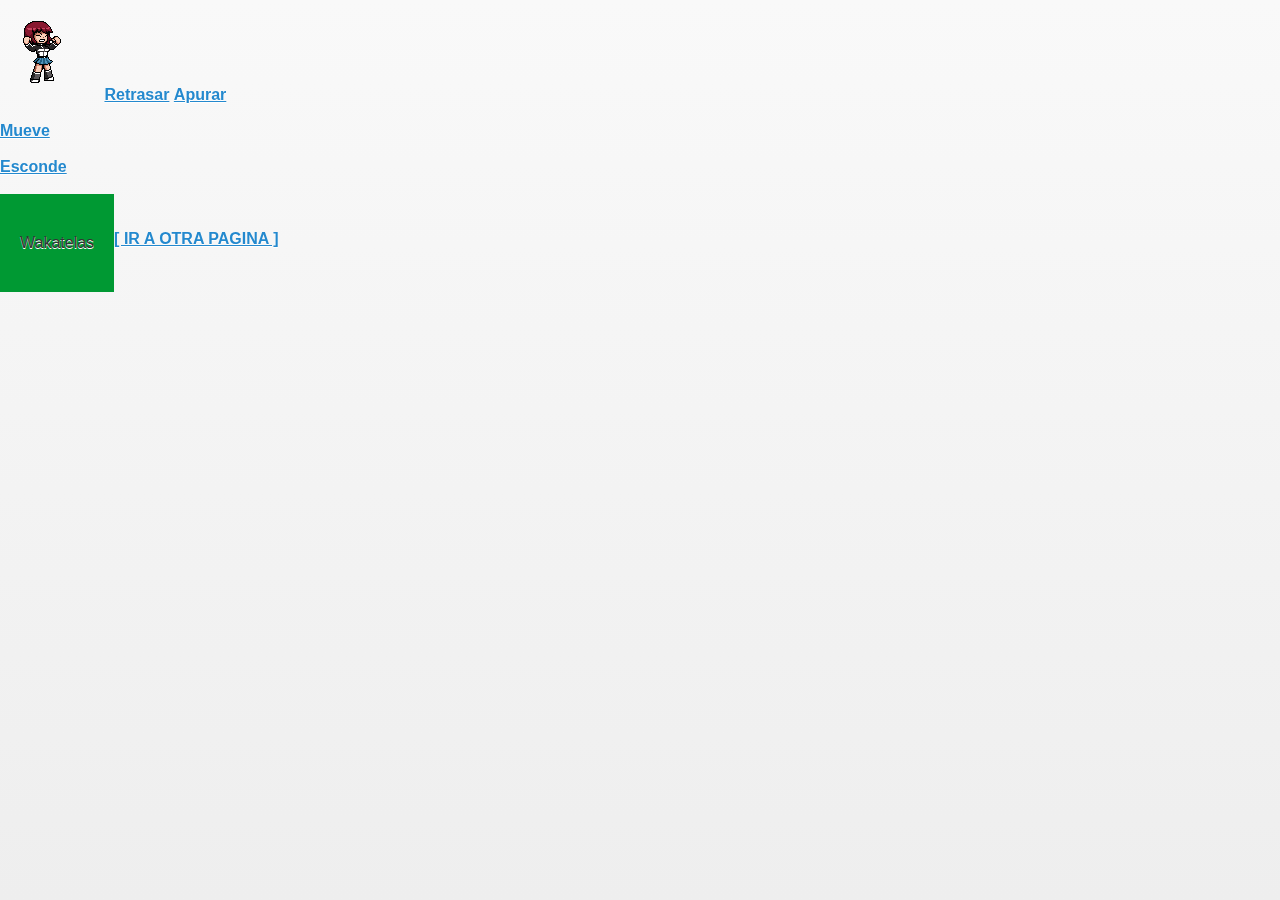
==== index.html @ 4d752eff "Pokamon" ====
<!doctype html>
<html>
<head>
	<meta charset="utf-8">
	<title>Prueba de Julio</title>
    <link href="jquery.mobile-1.2.0.min.css" rel="stylesheet" />

	<script type="text/javascript" src="js/animacion.js"></script>
	<script type="text/javascript" src="jquery-1.8.2.min.js"></script>
	<script type="text/javascript" src="jquery.mobile-1.2.0.min.js"></script>
	<script charset="utf-8" type="text/javascript" src="cordova-2.1.0.js"></script>

	<script type="text/javascript">
		$(document).ready(function($) {
			$('body').append('sdfsdfsd');
		});
		function mueve(objeto){
			$(objeto).css({'margin-left':'100px'});
		}
		function esconde(objeto){
			$(objeto).hide();
		}
	</script>
</head>

<body bgcolor="#FFCC33">
    <canvas id="escena" width="100" height="100">
		Su navegador no soporta HTML 5
	</canvas>
	<a href="#" onclick="retrasar();">Retrasar</a>
	<a href="#" onclick="apurar();">Apurar</a>
	<br><br>
    <!--<a onclick="Agregar(1)">Agregar</a>-->
	<a href="#" onclick="mueve('#waka');">Mueve</a>
	<br><br>
	<!--<a class="ui-link-inherit" onclick="Mostrar(1)" href="#Eliminar">Borrar Elemento</a>-->
	<a href="#" onclick="esconde('#waka');">Esconde</a>
	<br><br>
	<!--<ul id="ListaEliminar" class="ui-listview ui-listview-inset ui-corner-all ui-shadow"></ul>-->
	<div id="waka" style="float:left; background-color:#093; padding:40px 20px;">Wakatelas</div>
	<br><br>
	<a href="pokemon.html">[ IR A OTRA PAGINA ]</a>
</head>
</html>
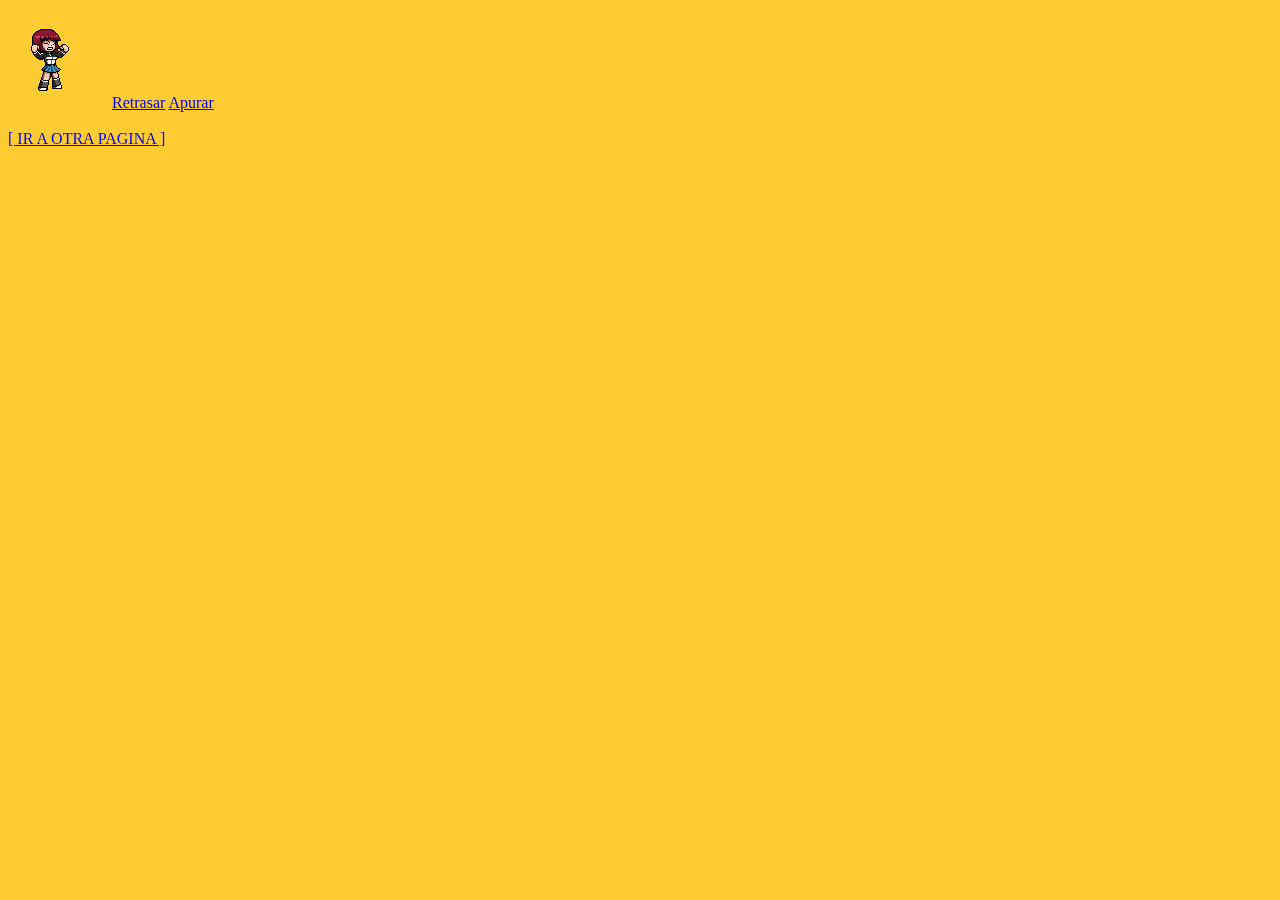
==== commit 65b8ecb2: "Puta la wea" ====
--- a/index.html
+++ b/index.html
@@ -3,41 +3,13 @@
 <head>
 	<meta charset="utf-8">
 	<title>Prueba de Julio</title>
-    <link href="jquery.mobile-1.2.0.min.css" rel="stylesheet" />
-
 	<script type="text/javascript" src="js/animacion.js"></script>
-	<script type="text/javascript" src="jquery-1.8.2.min.js"></script>
-	<script type="text/javascript" src="jquery.mobile-1.2.0.min.js"></script>
-	<script charset="utf-8" type="text/javascript" src="cordova-2.1.0.js"></script>
-
-	<script type="text/javascript">
-		$(document).ready(function($) {
-			$('body').append('sdfsdfsd');
-		});
-		function mueve(objeto){
-			$(objeto).css({'margin-left':'100px'});
-		}
-		function esconde(objeto){
-			$(objeto).hide();
-		}
-	</script>
 </head>
 
 <body bgcolor="#FFCC33">
-    <canvas id="escena" width="100" height="100">
-		Su navegador no soporta HTML 5
-	</canvas>
+	<canvas id="escena" width="100" height="100"></canvas>
 	<a href="#" onclick="retrasar();">Retrasar</a>
 	<a href="#" onclick="apurar();">Apurar</a>
-	<br><br>
-    <!--<a onclick="Agregar(1)">Agregar</a>-->
-	<a href="#" onclick="mueve('#waka');">Mueve</a>
-	<br><br>
-	<!--<a class="ui-link-inherit" onclick="Mostrar(1)" href="#Eliminar">Borrar Elemento</a>-->
-	<a href="#" onclick="esconde('#waka');">Esconde</a>
-	<br><br>
-	<!--<ul id="ListaEliminar" class="ui-listview ui-listview-inset ui-corner-all ui-shadow"></ul>-->
-	<div id="waka" style="float:left; background-color:#093; padding:40px 20px;">Wakatelas</div>
 	<br><br>
 	<a href="pokemon.html">[ IR A OTRA PAGINA ]</a>
 </head>
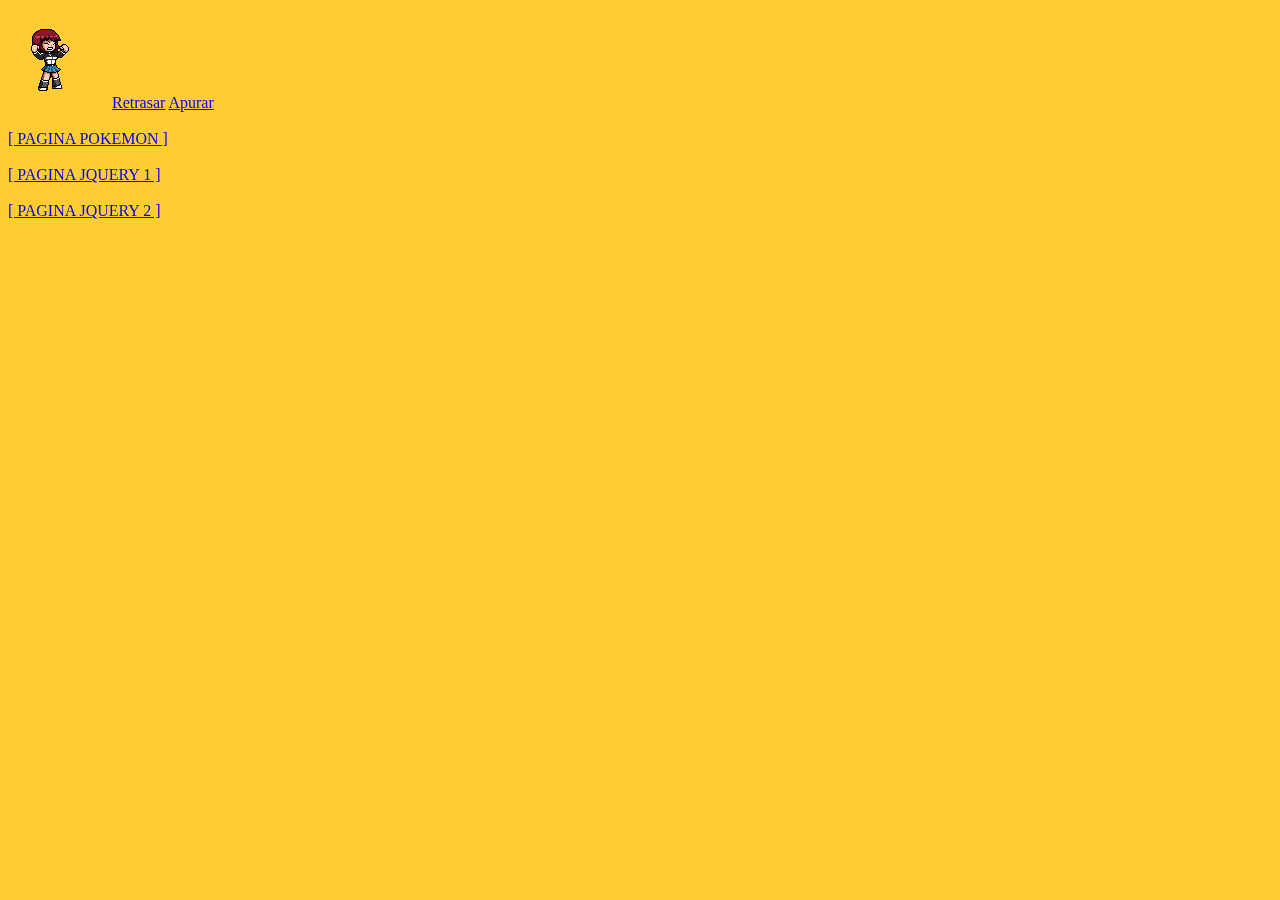
==== commit 8a9b61ce: "Ke funke!!!" ====
--- a/index.html
+++ b/index.html
@@ -11,6 +11,10 @@
 	<a href="#" onclick="retrasar();">Retrasar</a>
 	<a href="#" onclick="apurar();">Apurar</a>
 	<br><br>
-	<a href="pokemon.html">[ IR A OTRA PAGINA ]</a>
-</head>
+	<a href="pokemon.html">[ PAGINA POKEMON ]</a>
+	<br><br>
+	<a href="jquery.html">[ PAGINA JQUERY 1 ]</a>
+	<br><br>
+	<a href="jquery2.html">[ PAGINA JQUERY 2 ]</a>
+</body>
 </html>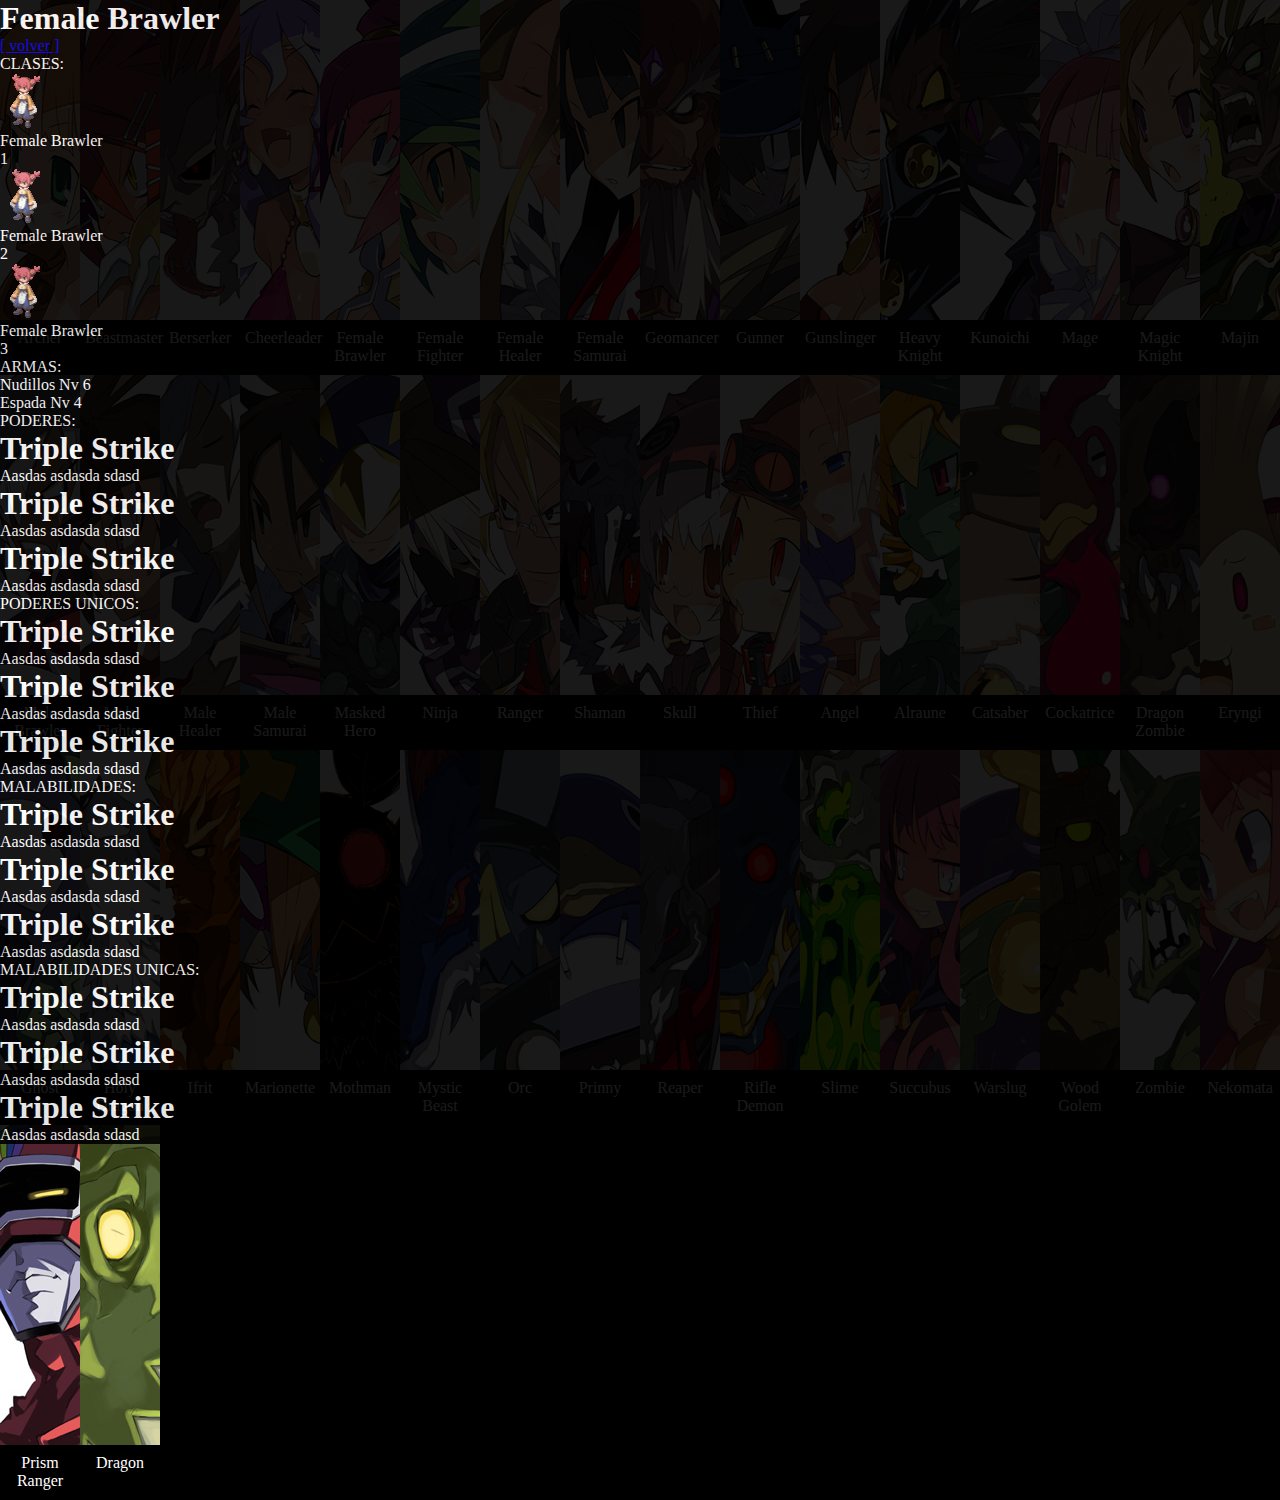
==== commit 562bba81: "Disgaea 0.5" ====
--- a/index.html
+++ b/index.html
@@ -3,18 +3,103 @@
 <head>
 	<meta charset="utf-8">
 	<title>Prueba de Julio</title>
-	<script type="text/javascript" src="js/animacion.js"></script>
+	<script type="text/javascript" src="js/jquery-1.8.3.min.js"></script>
+	<script type="text/javascript" src="js/disgaeaBD.js"></script>
+	<script type="text/javascript" src="js/disgaea.js"></script>
+	<link rel="stylesheet" type="text/css" href="css/disgaea.css" />
 </head>
 
-<body bgcolor="#FFCC33">
-	<canvas id="escena" width="100" height="100"></canvas>
-	<a href="#" onclick="retrasar();">Retrasar</a>
-	<a href="#" onclick="apurar();">Apurar</a>
-	<br><br>
-	<a href="pokemon.html">[ PAGINA POKEMON ]</a>
-	<br><br>
-	<a href="jquery.html">[ PAGINA JQUERY 1 ]</a>
-	<br><br>
-	<a href="jquery2.html">[ PAGINA JQUERY 2 ]</a>
+<body>
+	<div id="select-char"></div>
+	<div id="ficha-char">
+		<div id="ficha-titulo">
+			<h1>Female Brawler</h1>
+			<a id="ficha-volver" href="#">[ volver ]</a>
+		</div>
+		<div class="ficha-clases">
+			<div class="ficha-clases-titulo">CLASES: </div>
+			<div class="ficha-clases-clase">
+				<img src="disgaea/D_Female_Brawler_01.gif" />
+				<p>Female Brawler<br>1</p>
+			</div>
+			<div class="ficha-clases-clase">
+				<img src="disgaea/D_Female_Brawler_01.gif" />
+				<p>Female Brawler<br>2</p>
+			</div>
+			<div class="ficha-clases-clase">
+				<img src="disgaea/D_Female_Brawler_01.gif" />
+				<p>Female Brawler<br>3</p>
+			</div>
+		</div>
+		<div class="ficha-armas">
+			<div class="ficha-armas-titulo">ARMAS: </div>
+			<div class="ficha-armas-arma">
+				Nudillos Nv 6
+			</div>
+			<div class="ficha-armas-arma">
+				Espada Nv 4
+			</div>
+		</div>
+		<div class="ficha-skills">
+			<div class="ficha-skills-titulo">PODERES: </div>
+			<div class="ficha-skills-skill">
+				<h1>Triple Strike</h1>
+				<p>Aasdas asdasda sdasd</p>
+			</div>
+			<div class="ficha-skills-skill">
+				<h1>Triple Strike</h1>
+				<p>Aasdas asdasda sdasd</p>
+			</div>
+			<div class="ficha-skills-skill">
+				<h1>Triple Strike</h1>
+				<p>Aasdas asdasda sdasd</p>
+			</div>
+		</div>
+		<div class="ficha-unskills">
+			<div class="ficha-skills-titulo">PODERES UNICOS: </div>
+			<div class="ficha-skills-skill">
+				<h1>Triple Strike</h1>
+				<p>Aasdas asdasda sdasd</p>
+			</div>
+			<div class="ficha-skills-skill">
+				<h1>Triple Strike</h1>
+				<p>Aasdas asdasda sdasd</p>
+			</div>
+			<div class="ficha-skills-skill">
+				<h1>Triple Strike</h1>
+				<p>Aasdas asdasda sdasd</p>
+			</div>
+		</div>
+		<div class="ficha-evilities">
+			<div class="ficha-evilities-titulo">MALABILIDADES: </div>
+			<div class="ficha-evilities-evility">
+				<h1>Triple Strike</h1>
+				<p>Aasdas asdasda sdasd</p>
+			</div>
+			<div class="ficha-evilities-evility">
+				<h1>Triple Strike</h1>
+				<p>Aasdas asdasda sdasd</p>
+			</div>
+			<div class="ficha-evilities-evility">
+				<h1>Triple Strike</h1>
+				<p>Aasdas asdasda sdasd</p>
+			</div>
+		</div>
+		<div class="ficha-unevilities">
+			<div class="ficha-evilities-titulo">MALABILIDADES UNICAS: </div>
+			<div class="ficha-evilities-evility">
+				<h1>Triple Strike</h1>
+				<p>Aasdas asdasda sdasd</p>
+			</div>
+			<div class="ficha-evilities-evility">
+				<h1>Triple Strike</h1>
+				<p>Aasdas asdasda sdasd</p>
+			</div>
+			<div class="ficha-evilities-evility">
+				<h1>Triple Strike</h1>
+				<p>Aasdas asdasda sdasd</p>
+			</div>
+		</div>
+	</div>
 </body>
 </html>--- a/css/disgaea.css
+++ b/css/disgaea.css
@@ -0,0 +1,22 @@
+@charset "utf-8";
+
+body { margin:0; padding:0; background-color:#000; }
+* { margin:0; padding:0; border:0; }
+
+
+/******  SELECCION DE PERSONAJES  *****/
+
+
+#select-char { width:100%; }
+.char-face { float:left; }
+.char-boton { display:block; width:80px; height:375px; }
+.char-boton { color:#FFF; text-align:center; text-decoration:none; }
+.char-boton p { padding:5px 5px; }
+.char-boton:hover { text-decoration:underline; }
+
+
+/******  FICHA PERSONAJES  *****/
+
+#ficha-char { width:100%; display:block; background-color:#000; position:absolute; color:#FFF; opacity:0.9; }
+#ficha-titulo { margin:0; }
+#ficha-clases-clase { margin:0; }
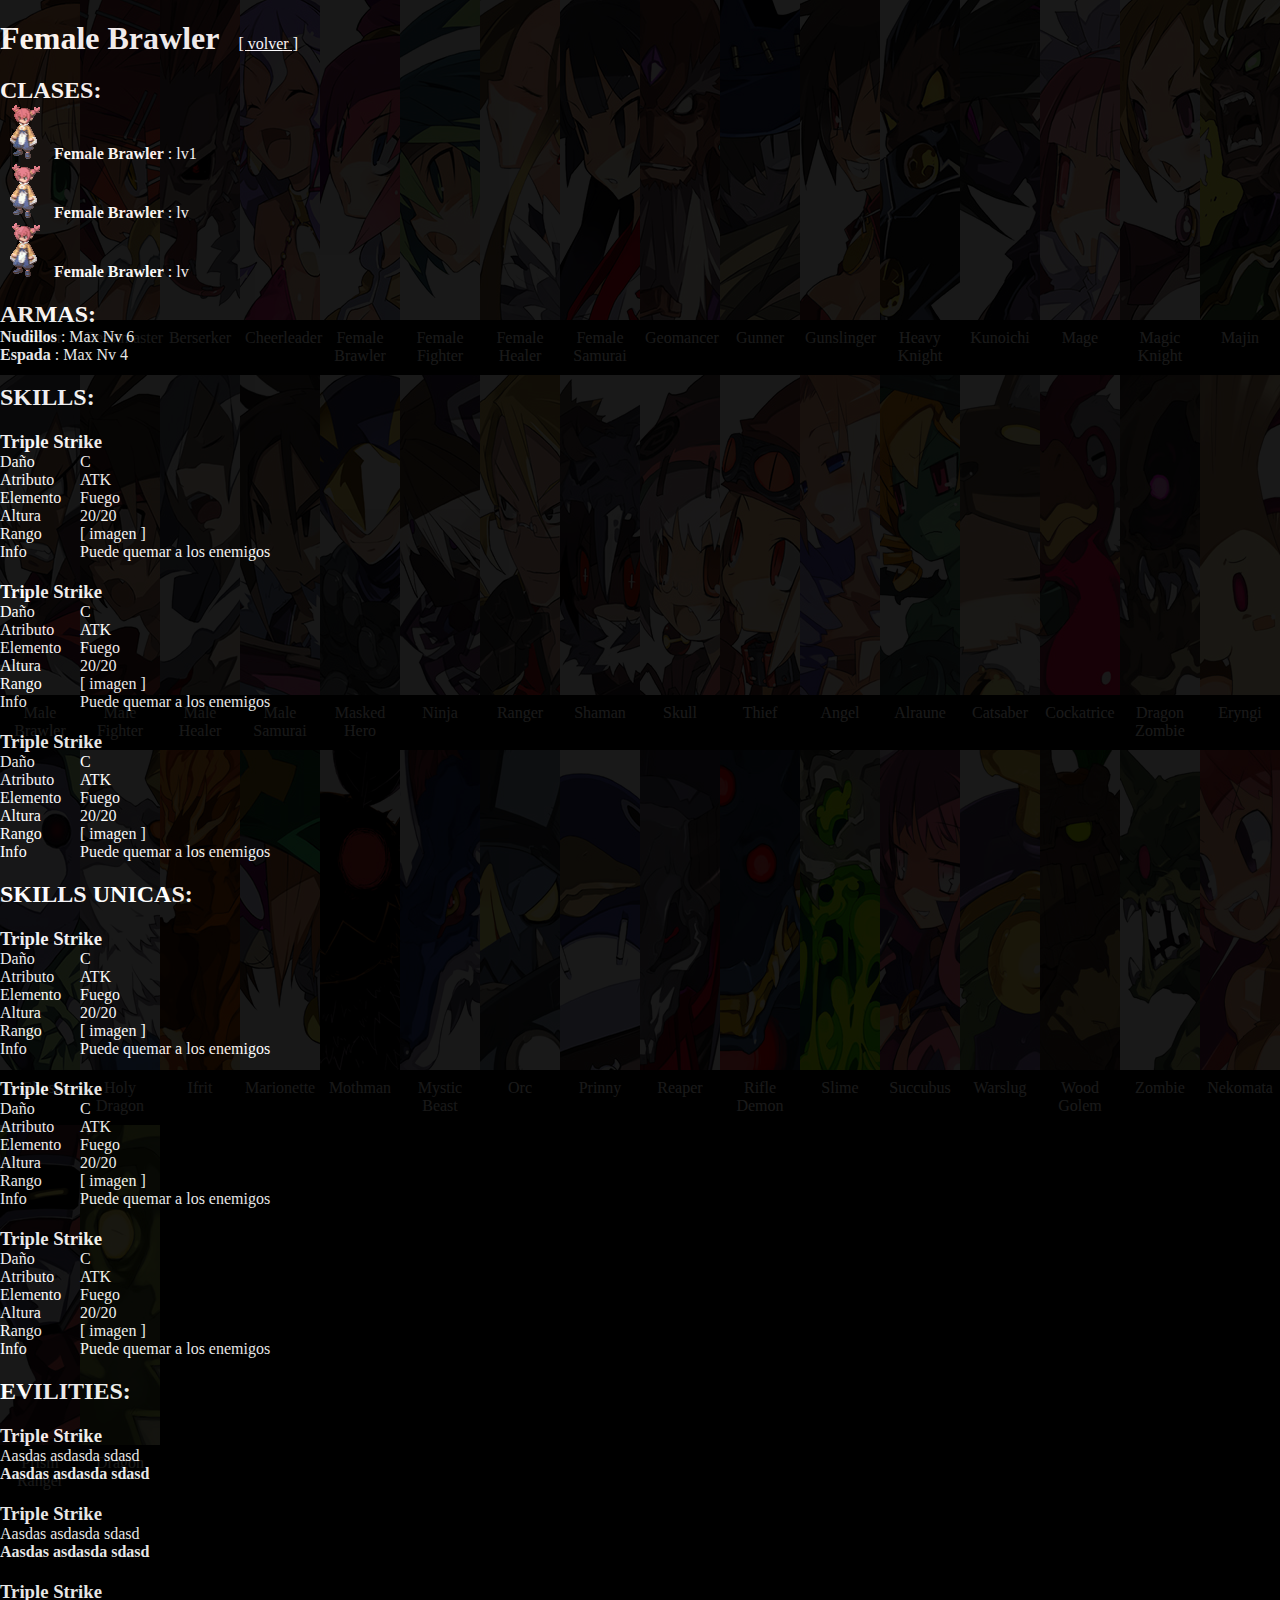
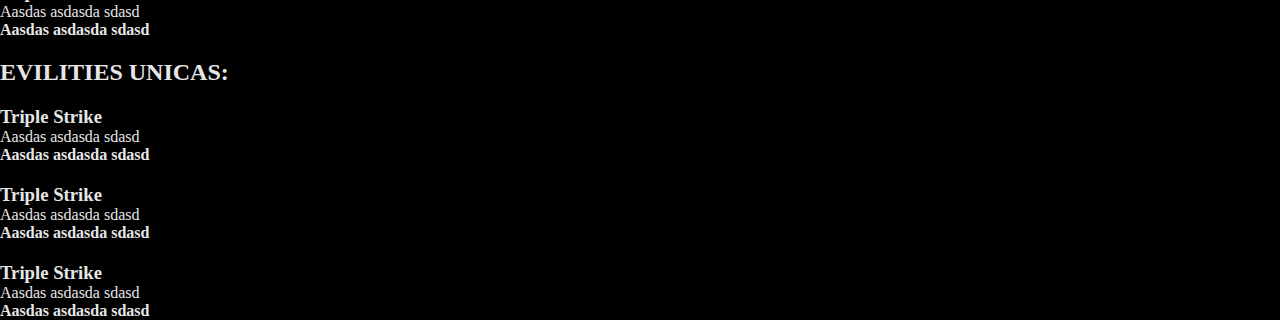
==== commit 97d1735c: "Disgaea 0.6" ====
--- a/index.html
+++ b/index.html
@@ -4,7 +4,10 @@
 	<meta charset="utf-8">
 	<title>Prueba de Julio</title>
 	<script type="text/javascript" src="js/jquery-1.8.3.min.js"></script>
-	<script type="text/javascript" src="js/disgaeaBD.js"></script>
+	<script type="text/javascript" src="js/demihumansBD.js"></script>
+	<script type="text/javascript" src="js/monstersDB.js"></script>
+	<script type="text/javascript" src="js/skillsBD.js"></script>
+	<script type="text/javascript" src="js/evilitiesBD.js"></script>
 	<script type="text/javascript" src="js/disgaea.js"></script>
 	<link rel="stylesheet" type="text/css" href="css/disgaea.css" />
 </head>
@@ -17,87 +20,135 @@
 			<a id="ficha-volver" href="#">[ volver ]</a>
 		</div>
 		<div class="ficha-clases">
-			<div class="ficha-clases-titulo">CLASES: </div>
-			<div class="ficha-clases-clase">
+			<h2>CLASES: </h2>
+			<div class="ficha-clase">
 				<img src="disgaea/D_Female_Brawler_01.gif" />
-				<p>Female Brawler<br>1</p>
+				<p><b>Female Brawler</b> : lv1</p>
 			</div>
-			<div class="ficha-clases-clase">
+			<div class="ficha-clase">
 				<img src="disgaea/D_Female_Brawler_01.gif" />
-				<p>Female Brawler<br>2</p>
+				<p><b>Female Brawler</b> : lv</p>
 			</div>
-			<div class="ficha-clases-clase">
+			<div class="ficha-clase">
 				<img src="disgaea/D_Female_Brawler_01.gif" />
-				<p>Female Brawler<br>3</p>
+				<p><b>Female Brawler</b> : lv</p>
 			</div>
 		</div>
 		<div class="ficha-armas">
-			<div class="ficha-armas-titulo">ARMAS: </div>
-			<div class="ficha-armas-arma">
-				Nudillos Nv 6
+			<h2>ARMAS: </h2>
+			<div class="ficha-arma">
+				<b>Nudillos</b> : Max Nv 6
 			</div>
-			<div class="ficha-armas-arma">
-				Espada Nv 4
+			<div class="ficha-arma">
+				<b>Espada</b> : Max Nv 4
 			</div>
 		</div>
 		<div class="ficha-skills">
-			<div class="ficha-skills-titulo">PODERES: </div>
-			<div class="ficha-skills-skill">
-				<h1>Triple Strike</h1>
-				<p>Aasdas asdasda sdasd</p>
+			<h2>SKILLS: </h2>
+			<div class="ficha-skill">
+				<h3>Triple Strike</h3>
+				<table width="100%" border="0" cellspacing="0" cellpadding="0">
+					<tr><td width="80">Daño</td><td>C</td></tr>
+					<tr><td>Atributo</td><td>ATK</td></tr>
+					<tr><td>Elemento</td><td>Fuego</td></tr>
+					<tr><td>Altura</td><td>20/20</td></tr>
+					<tr><td>Rango</td><td>[ imagen ]</td></tr>
+					<tr><td>Info</td><td>Puede quemar a los enemigos</td></tr>
+				</table>
 			</div>
-			<div class="ficha-skills-skill">
-				<h1>Triple Strike</h1>
-				<p>Aasdas asdasda sdasd</p>
+			<div class="ficha-skill">
+				<h3>Triple Strike</h3>
+				<table width="100%" border="0" cellspacing="0" cellpadding="0">
+					<tr><td width="80">Daño</td><td>C</td></tr>
+					<tr><td>Atributo</td><td>ATK</td></tr>
+					<tr><td>Elemento</td><td>Fuego</td></tr>
+					<tr><td>Altura</td><td>20/20</td></tr>
+					<tr><td>Rango</td><td>[ imagen ]</td></tr>
+					<tr><td>Info</td><td>Puede quemar a los enemigos</td></tr>
+				</table>
 			</div>
-			<div class="ficha-skills-skill">
-				<h1>Triple Strike</h1>
-				<p>Aasdas asdasda sdasd</p>
+			<div class="ficha-skill">
+				<h3>Triple Strike</h3>
+				<table width="100%" border="0" cellspacing="0" cellpadding="0">
+					<tr><td width="80">Daño</td><td>C</td></tr>
+					<tr><td>Atributo</td><td>ATK</td></tr>
+					<tr><td>Elemento</td><td>Fuego</td></tr>
+					<tr><td>Altura</td><td>20/20</td></tr>
+					<tr><td>Rango</td><td>[ imagen ]</td></tr>
+					<tr><td>Info</td><td>Puede quemar a los enemigos</td></tr>
+				</table>
 			</div>
 		</div>
 		<div class="ficha-unskills">
-			<div class="ficha-skills-titulo">PODERES UNICOS: </div>
-			<div class="ficha-skills-skill">
-				<h1>Triple Strike</h1>
-				<p>Aasdas asdasda sdasd</p>
+			<h2>SKILLS UNICAS: </h2>
+			<div class="ficha-skill">
+				<h3>Triple Strike</h3>
+				<table width="100%" border="0" cellspacing="0" cellpadding="0">
+					<tr><td width="80">Daño</td><td>C</td></tr>
+					<tr><td>Atributo</td><td>ATK</td></tr>
+					<tr><td>Elemento</td><td>Fuego</td></tr>
+					<tr><td>Altura</td><td>20/20</td></tr>
+					<tr><td>Rango</td><td>[ imagen ]</td></tr>
+					<tr><td>Info</td><td>Puede quemar a los enemigos</td></tr>
+				</table>
 			</div>
-			<div class="ficha-skills-skill">
-				<h1>Triple Strike</h1>
-				<p>Aasdas asdasda sdasd</p>
+			<div class="ficha-skill">
+				<h3>Triple Strike</h3>
+				<table width="100%" border="0" cellspacing="0" cellpadding="0">
+					<tr><td width="80">Daño</td><td>C</td></tr>
+					<tr><td>Atributo</td><td>ATK</td></tr>
+					<tr><td>Elemento</td><td>Fuego</td></tr>
+					<tr><td>Altura</td><td>20/20</td></tr>
+					<tr><td>Rango</td><td>[ imagen ]</td></tr>
+					<tr><td>Info</td><td>Puede quemar a los enemigos</td></tr>
+				</table>
 			</div>
-			<div class="ficha-skills-skill">
-				<h1>Triple Strike</h1>
-				<p>Aasdas asdasda sdasd</p>
+			<div class="ficha-skill">
+				<h3>Triple Strike</h3>
+				<table width="100%" border="0" cellspacing="0" cellpadding="0">
+					<tr><td width="80">Daño</td><td>C</td></tr>
+					<tr><td>Atributo</td><td>ATK</td></tr>
+					<tr><td>Elemento</td><td>Fuego</td></tr>
+					<tr><td>Altura</td><td>20/20</td></tr>
+					<tr><td>Rango</td><td>[ imagen ]</td></tr>
+					<tr><td>Info</td><td>Puede quemar a los enemigos</td></tr>
+				</table>
 			</div>
 		</div>
 		<div class="ficha-evilities">
-			<div class="ficha-evilities-titulo">MALABILIDADES: </div>
-			<div class="ficha-evilities-evility">
-				<h1>Triple Strike</h1>
+			<h2>EVILITIES: </h2>
+			<div class="ficha-evility">
+				<h3>Triple Strike</h3>
 				<p>Aasdas asdasda sdasd</p>
+				<p><b>Aasdas asdasda sdasd</b></p>
 			</div>
-			<div class="ficha-evilities-evility">
-				<h1>Triple Strike</h1>
+			<div class="ficha-evility">
+				<h3>Triple Strike</h3>
 				<p>Aasdas asdasda sdasd</p>
+				<p><b>Aasdas asdasda sdasd</b></p>
 			</div>
-			<div class="ficha-evilities-evility">
-				<h1>Triple Strike</h1>
+			<div class="ficha-evility">
+				<h3>Triple Strike</h3>
 				<p>Aasdas asdasda sdasd</p>
+				<p><b>Aasdas asdasda sdasd</b></p>
 			</div>
 		</div>
 		<div class="ficha-unevilities">
-			<div class="ficha-evilities-titulo">MALABILIDADES UNICAS: </div>
-			<div class="ficha-evilities-evility">
-				<h1>Triple Strike</h1>
+			<h2>EVILITIES UNICAS: </h2>
+			<div class="ficha-evility">
+				<h3>Triple Strike</h3>
 				<p>Aasdas asdasda sdasd</p>
+				<p><b>Aasdas asdasda sdasd</b></p>
 			</div>
-			<div class="ficha-evilities-evility">
-				<h1>Triple Strike</h1>
+			<div class="ficha-evility">
+				<h3>Triple Strike</h3>
 				<p>Aasdas asdasda sdasd</p>
+				<p><b>Aasdas asdasda sdasd</b></p>
 			</div>
-			<div class="ficha-evilities-evility">
-				<h1>Triple Strike</h1>
+			<div class="ficha-evility">
+				<h3>Triple Strike</h3>
 				<p>Aasdas asdasda sdasd</p>
+				<p><b>Aasdas asdasda sdasd</b></p>
 			</div>
 		</div>
 	</div>
--- a/css/disgaea.css
+++ b/css/disgaea.css
@@ -1,7 +1,7 @@
 @charset "utf-8";
 
 body { margin:0; padding:0; background-color:#000; }
-* { margin:0; padding:0; border:0; }
+* { margin:0; padding:0; border:0; vertical-align:baseline; }
 
 
 /******  SELECCION DE PERSONAJES  *****/
@@ -18,5 +18,18 @@
 /******  FICHA PERSONAJES  *****/
 
 #ficha-char { width:100%; display:block; background-color:#000; position:absolute; color:#FFF; opacity:0.9; }
-#ficha-titulo { margin:0; }
-#ficha-clases-clase { margin:0; }
+
+#ficha-titulo { margin-top:20px; }
+#ficha-titulo h1 { display:inline; }
+#ficha-titulo a { color:#FFF; padding-left:15px; }
+
+.ficha-clases { margin-top:20px; }
+.ficha-clase p { display:inline; }
+
+.ficha-armas { margin-top:20px; }
+
+.ficha-skills, .ficha-unskills { margin-top:20px; }
+.ficha-skill { margin-top:20px; }
+
+.ficha-evilities, .ficha-unevilities { margin-top:20px; }
+.ficha-evility { margin-top:20px; }
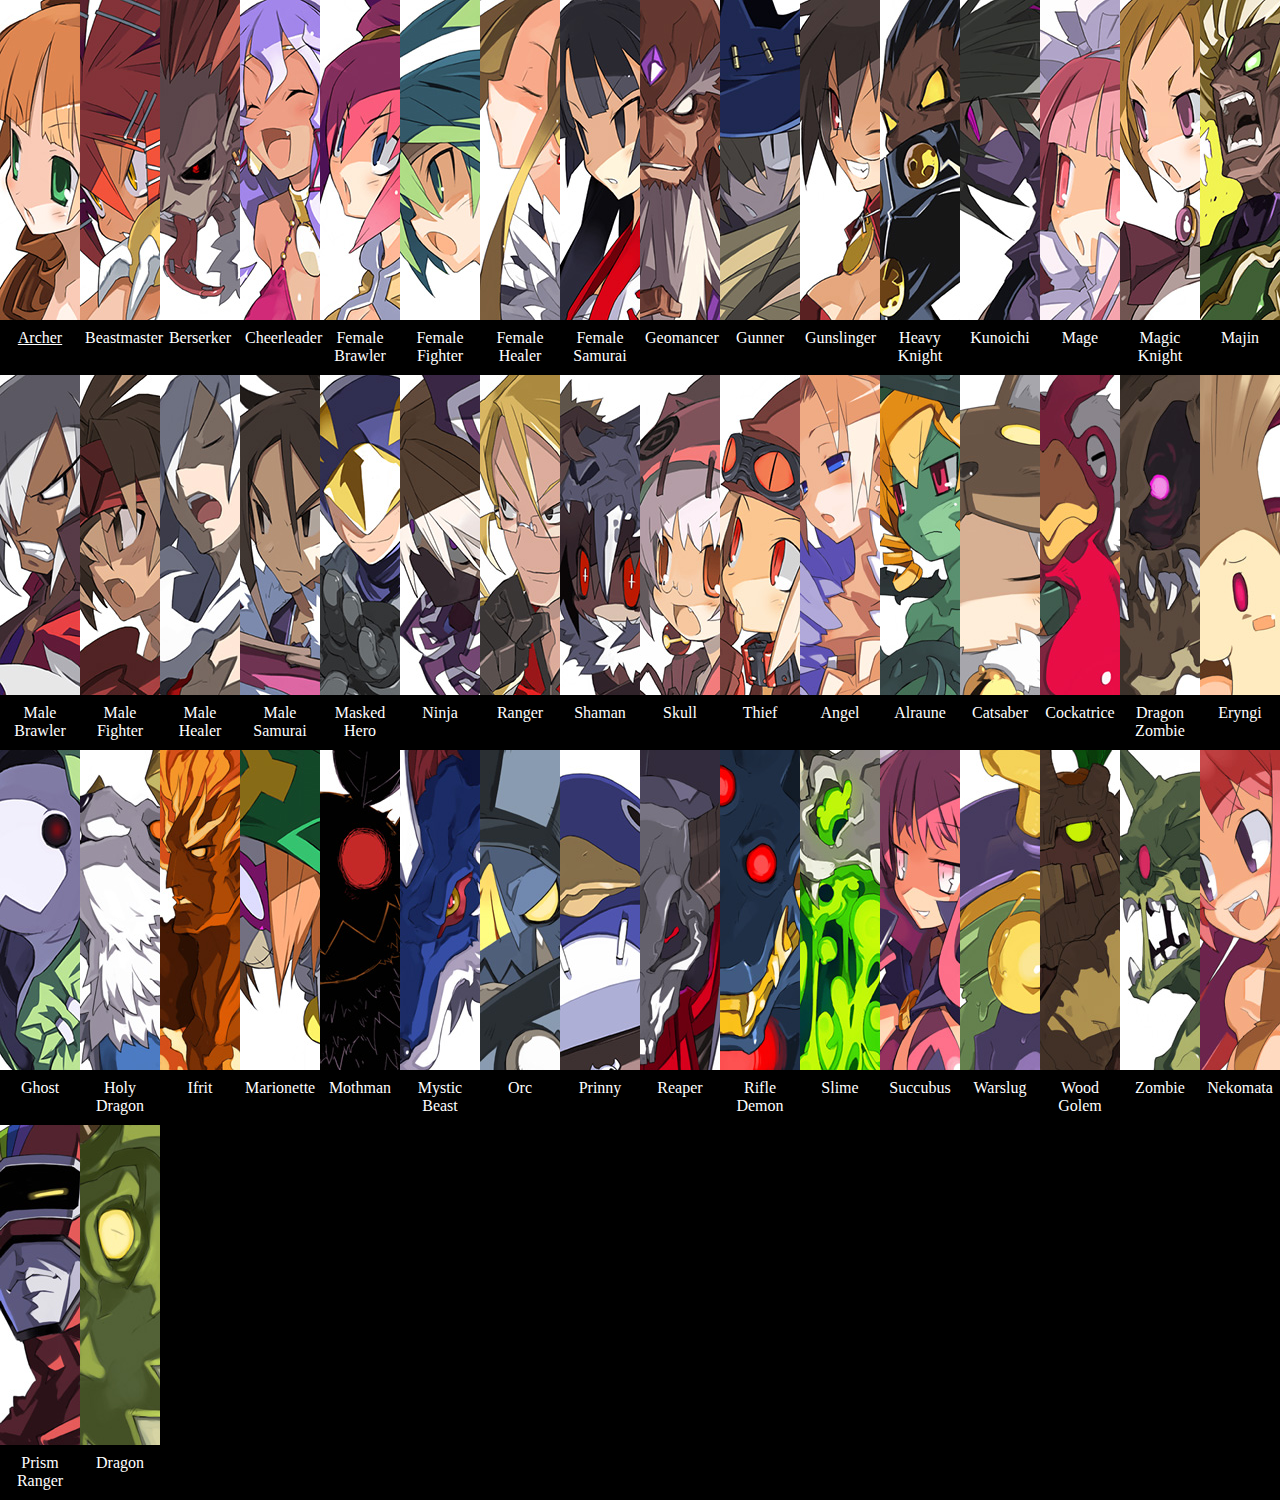
==== commit 9eb48df3: "Disgaea 0.61" ====
--- a/index.html
+++ b/index.html
@@ -14,143 +14,6 @@
 
 <body>
 	<div id="select-char"></div>
-	<div id="ficha-char">
-		<div id="ficha-titulo">
-			<h1>Female Brawler</h1>
-			<a id="ficha-volver" href="#">[ volver ]</a>
-		</div>
-		<div class="ficha-clases">
-			<h2>CLASES: </h2>
-			<div class="ficha-clase">
-				<img src="disgaea/D_Female_Brawler_01.gif" />
-				<p><b>Female Brawler</b> : lv1</p>
-			</div>
-			<div class="ficha-clase">
-				<img src="disgaea/D_Female_Brawler_01.gif" />
-				<p><b>Female Brawler</b> : lv</p>
-			</div>
-			<div class="ficha-clase">
-				<img src="disgaea/D_Female_Brawler_01.gif" />
-				<p><b>Female Brawler</b> : lv</p>
-			</div>
-		</div>
-		<div class="ficha-armas">
-			<h2>ARMAS: </h2>
-			<div class="ficha-arma">
-				<b>Nudillos</b> : Max Nv 6
-			</div>
-			<div class="ficha-arma">
-				<b>Espada</b> : Max Nv 4
-			</div>
-		</div>
-		<div class="ficha-skills">
-			<h2>SKILLS: </h2>
-			<div class="ficha-skill">
-				<h3>Triple Strike</h3>
-				<table width="100%" border="0" cellspacing="0" cellpadding="0">
-					<tr><td width="80">Daño</td><td>C</td></tr>
-					<tr><td>Atributo</td><td>ATK</td></tr>
-					<tr><td>Elemento</td><td>Fuego</td></tr>
-					<tr><td>Altura</td><td>20/20</td></tr>
-					<tr><td>Rango</td><td>[ imagen ]</td></tr>
-					<tr><td>Info</td><td>Puede quemar a los enemigos</td></tr>
-				</table>
-			</div>
-			<div class="ficha-skill">
-				<h3>Triple Strike</h3>
-				<table width="100%" border="0" cellspacing="0" cellpadding="0">
-					<tr><td width="80">Daño</td><td>C</td></tr>
-					<tr><td>Atributo</td><td>ATK</td></tr>
-					<tr><td>Elemento</td><td>Fuego</td></tr>
-					<tr><td>Altura</td><td>20/20</td></tr>
-					<tr><td>Rango</td><td>[ imagen ]</td></tr>
-					<tr><td>Info</td><td>Puede quemar a los enemigos</td></tr>
-				</table>
-			</div>
-			<div class="ficha-skill">
-				<h3>Triple Strike</h3>
-				<table width="100%" border="0" cellspacing="0" cellpadding="0">
-					<tr><td width="80">Daño</td><td>C</td></tr>
-					<tr><td>Atributo</td><td>ATK</td></tr>
-					<tr><td>Elemento</td><td>Fuego</td></tr>
-					<tr><td>Altura</td><td>20/20</td></tr>
-					<tr><td>Rango</td><td>[ imagen ]</td></tr>
-					<tr><td>Info</td><td>Puede quemar a los enemigos</td></tr>
-				</table>
-			</div>
-		</div>
-		<div class="ficha-unskills">
-			<h2>SKILLS UNICAS: </h2>
-			<div class="ficha-skill">
-				<h3>Triple Strike</h3>
-				<table width="100%" border="0" cellspacing="0" cellpadding="0">
-					<tr><td width="80">Daño</td><td>C</td></tr>
-					<tr><td>Atributo</td><td>ATK</td></tr>
-					<tr><td>Elemento</td><td>Fuego</td></tr>
-					<tr><td>Altura</td><td>20/20</td></tr>
-					<tr><td>Rango</td><td>[ imagen ]</td></tr>
-					<tr><td>Info</td><td>Puede quemar a los enemigos</td></tr>
-				</table>
-			</div>
-			<div class="ficha-skill">
-				<h3>Triple Strike</h3>
-				<table width="100%" border="0" cellspacing="0" cellpadding="0">
-					<tr><td width="80">Daño</td><td>C</td></tr>
-					<tr><td>Atributo</td><td>ATK</td></tr>
-					<tr><td>Elemento</td><td>Fuego</td></tr>
-					<tr><td>Altura</td><td>20/20</td></tr>
-					<tr><td>Rango</td><td>[ imagen ]</td></tr>
-					<tr><td>Info</td><td>Puede quemar a los enemigos</td></tr>
-				</table>
-			</div>
-			<div class="ficha-skill">
-				<h3>Triple Strike</h3>
-				<table width="100%" border="0" cellspacing="0" cellpadding="0">
-					<tr><td width="80">Daño</td><td>C</td></tr>
-					<tr><td>Atributo</td><td>ATK</td></tr>
-					<tr><td>Elemento</td><td>Fuego</td></tr>
-					<tr><td>Altura</td><td>20/20</td></tr>
-					<tr><td>Rango</td><td>[ imagen ]</td></tr>
-					<tr><td>Info</td><td>Puede quemar a los enemigos</td></tr>
-				</table>
-			</div>
-		</div>
-		<div class="ficha-evilities">
-			<h2>EVILITIES: </h2>
-			<div class="ficha-evility">
-				<h3>Triple Strike</h3>
-				<p>Aasdas asdasda sdasd</p>
-				<p><b>Aasdas asdasda sdasd</b></p>
-			</div>
-			<div class="ficha-evility">
-				<h3>Triple Strike</h3>
-				<p>Aasdas asdasda sdasd</p>
-				<p><b>Aasdas asdasda sdasd</b></p>
-			</div>
-			<div class="ficha-evility">
-				<h3>Triple Strike</h3>
-				<p>Aasdas asdasda sdasd</p>
-				<p><b>Aasdas asdasda sdasd</b></p>
-			</div>
-		</div>
-		<div class="ficha-unevilities">
-			<h2>EVILITIES UNICAS: </h2>
-			<div class="ficha-evility">
-				<h3>Triple Strike</h3>
-				<p>Aasdas asdasda sdasd</p>
-				<p><b>Aasdas asdasda sdasd</b></p>
-			</div>
-			<div class="ficha-evility">
-				<h3>Triple Strike</h3>
-				<p>Aasdas asdasda sdasd</p>
-				<p><b>Aasdas asdasda sdasd</b></p>
-			</div>
-			<div class="ficha-evility">
-				<h3>Triple Strike</h3>
-				<p>Aasdas asdasda sdasd</p>
-				<p><b>Aasdas asdasda sdasd</b></p>
-			</div>
-		</div>
-	</div>
+	<div id="ficha-char"></div>
 </body>
 </html>--- a/css/disgaea.css
+++ b/css/disgaea.css
@@ -17,7 +17,7 @@
 
 /******  FICHA PERSONAJES  *****/
 
-#ficha-char { width:100%; display:block; background-color:#000; position:absolute; color:#FFF; opacity:0.9; }
+#ficha-char { width:100%; background-color:#000; position:absolute; color:#FFF; opacity:0; /*display:block;*/ display:none; }
 
 #ficha-titulo { margin-top:20px; }
 #ficha-titulo h1 { display:inline; }
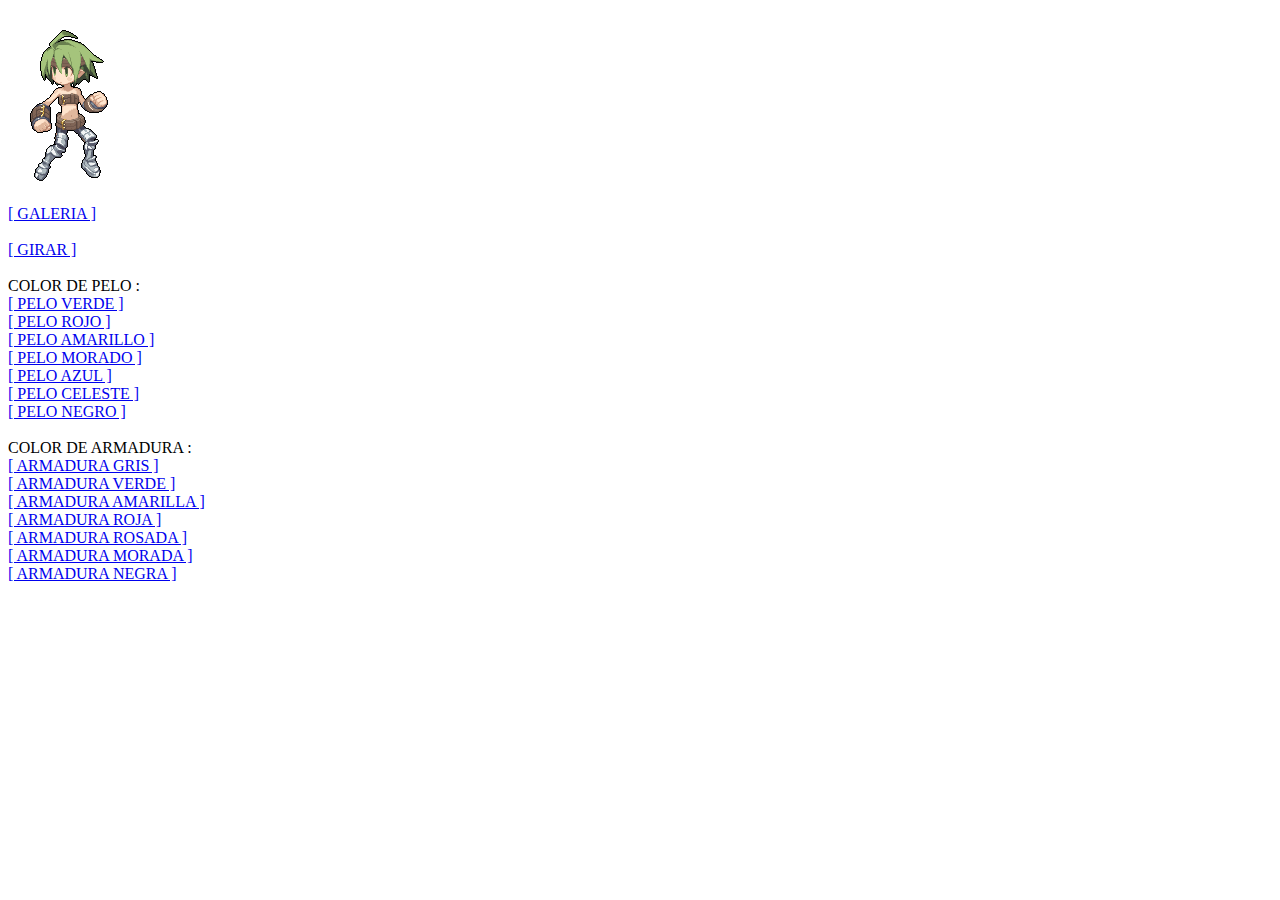
==== commit f3a4f44e: "Prueba Colores" ====
--- a/index.html
+++ b/index.html
@@ -2,18 +2,163 @@
 <html>
 <head>
 	<meta charset="utf-8">
-	<title>Prueba de Julio</title>
-	<script type="text/javascript" src="js/jquery-1.8.3.min.js"></script>
-	<script type="text/javascript" src="js/demihumansBD.js"></script>
-	<script type="text/javascript" src="js/monstersDB.js"></script>
-	<script type="text/javascript" src="js/skillsBD.js"></script>
-	<script type="text/javascript" src="js/evilitiesBD.js"></script>
-	<script type="text/javascript" src="js/disgaea.js"></script>
-	<link rel="stylesheet" type="text/css" href="css/disgaea.css" />
+	<title>Test 2</title>
 </head>
 
 <body>
-	<div id="select-char"></div>
-	<div id="ficha-char"></div>
+<canvas id="canvas" width="122" height="193"></canvas>
+<br>
+<a href="index2.html">[ GALERIA ]</a><br>
+<br>
+<a href="javascript:void(0);" onClick="girar();">[ GIRAR ]</a><br>
+<br>
+COLOR DE PELO :<br>
+<a href="javascript:void(0);" onClick="cambiaPaleta('pelo', 0);">[ PELO VERDE ]</a><br>
+<a href="javascript:void(0);" onClick="cambiaPaleta('pelo', 1);">[ PELO ROJO ]</a><br>
+<a href="javascript:void(0);" onClick="cambiaPaleta('pelo', 2);">[ PELO AMARILLO ]</a><br>
+<a href="javascript:void(0);" onClick="cambiaPaleta('pelo', 3);">[ PELO MORADO ]</a><br>
+<a href="javascript:void(0);" onClick="cambiaPaleta('pelo', 4);">[ PELO AZUL ]</a><br>
+<a href="javascript:void(0);" onClick="cambiaPaleta('pelo', 5);">[ PELO CELESTE ]</a><br>
+<a href="javascript:void(0);" onClick="cambiaPaleta('pelo', 6);">[ PELO NEGRO ]</a><br>
+<br>
+COLOR DE ARMADURA :<br>
+<a href="javascript:void(0);" onClick="cambiaPaleta('armor', 0);">[ ARMADURA GRIS ]</a><br>
+<a href="javascript:void(0);" onClick="cambiaPaleta('armor', 1);">[ ARMADURA VERDE ]</a><br>
+<a href="javascript:void(0);" onClick="cambiaPaleta('armor', 2);">[ ARMADURA AMARILLA ]</a><br>
+<a href="javascript:void(0);" onClick="cambiaPaleta('armor', 3);">[ ARMADURA ROJA ]</a><br>
+<a href="javascript:void(0);" onClick="cambiaPaleta('armor', 4);">[ ARMADURA ROSADA ]</a><br>
+<a href="javascript:void(0);" onClick="cambiaPaleta('armor', 5);">[ ARMADURA MORADA ]</a><br>
+<a href="javascript:void(0);" onClick="cambiaPaleta('armor', 6);">[ ARMADURA NEGRA ]</a><br>
+<br>
+
+
+<script type="text/javascript" src="paletaColores.js"></script>
+<script type="text/javascript">
+	var canvas = document.getElementById("canvas");
+	var context = canvas.getContext("2d");
+	
+	var posX = 20; //posicion absoluta en X
+	var posY = 20; // posicion absoluta en Y
+	var width = 82; // ancho de cada sprite
+	var height = 153; // alto de cada sprite
+	var indica = 0; // indicador del sprite actual
+	var tope = 6 - 1; // cantidad total de sprites - 1
+	var animaCirculo;
+	var vel = 150; // velocidad de animacion
+	
+	//Creamos una funcion que se ejecutará al iniciar la ventana
+	var img = new Image();
+	
+	img.onload = function() {
+		limpieza();
+		cambiaSprite();
+		animaCirculo = setInterval(animaC, vel);
+	}
+	
+	function cambiaColor(paletaOrig, paletaNew, colorArray, colorIndex) {
+		var r = colorArray[colorIndex];
+		var g = colorArray[++colorIndex];
+		var b = colorArray[++colorIndex];
+		var a = colorArray[++colorIndex];
+		
+		var red = paletaOrig[0];
+		var green = paletaOrig[1];
+		var blue = paletaOrig[2];
+		
+		var Rred = paletaNew[0];
+		var Rgreen = paletaNew[1];
+		var Rblue = paletaNew[2];
+		
+		if (r === red && g === green && b === blue & a === 255) {
+			colorArray[--colorIndex] = Rblue;
+			colorArray[--colorIndex] = Rgreen;
+			colorArray[--colorIndex] = Rred;
+		}
+	}
+	
+	var cPelo = 0;
+	var cPiel = 0;
+	var cArmor = 0;
+	
+	function cambiaSprite() {
+		context.drawImage(img, (width*indica), 0, width, height, posX, posY, width, height);
+		
+		var imageData = context.getImageData(0, 0, canvas.width, canvas.height);
+		var pixelArray = imageData.data;
+		var length = pixelArray.length / 4;
+		
+		for (var i = 0; i < length; i++) {
+			var index = 4 * i;
+			
+			//Pelo
+			for (var c = 0; c < colorPelo[0].length; c++) {
+				cambiaColor(colorPelo[0][c], colorPelo[cPelo][c], pixelArray, index);
+			}
+			//Armadura
+			for (var c = 0; c < colorArmor[0].length; c++) {
+				cambiaColor(colorArmor[0][c], colorArmor[cArmor][c], pixelArray, index);
+			}
+		}
+		
+		window.context.putImageData(imageData, 0, 0);
+	}
+	
+	function limpieza() {
+		context.clearRect(posX, posY, width, height);
+	}
+	
+	function animaC() {
+		if (indica == tope) {
+			indica = 0;
+		} else {
+			indica += 1;
+		}
+		clearInterval(animaCirculo);
+		animaCirculo = setInterval(animaC, vel);
+		limpieza();
+		cambiaSprite();
+	}
+	
+	img.src = "stand1-valkyrie.png";
+	
+	function cambiaPaleta(paleta, num) {
+		if (paleta == 'pelo') {
+			cPelo = num;
+		}
+		if (paleta == 'armor') {
+			cArmor = num;
+		}
+	}
+	
+	var indGiro = 1;
+	
+	function girar() {
+		clearInterval(animaCirculo);
+		
+		if (indGiro == 4) {
+			indGiro = 1;
+		} else {
+			indGiro++;
+		}
+		if (indGiro == 2 || indGiro == 3) {
+			width = 81;
+			height = 148;
+			//borrar excedente abajo
+			context.clearRect(posX, posY + height, 82, 153 - height);
+			//borrar excedente al lado
+			context.clearRect(posX + width, posY, 82 - width, 153);
+		} else {
+			width = 82;
+			height = 153;
+		}
+		img = new Image();
+		img.src = "stand" + indGiro + "-valkyrie.png";
+		img.onload = function() {
+			limpieza();
+			cambiaSprite();
+			animaCirculo = setInterval(animaC, vel);
+		}
+	}
+</script>
 </body>
-</html>+</html>
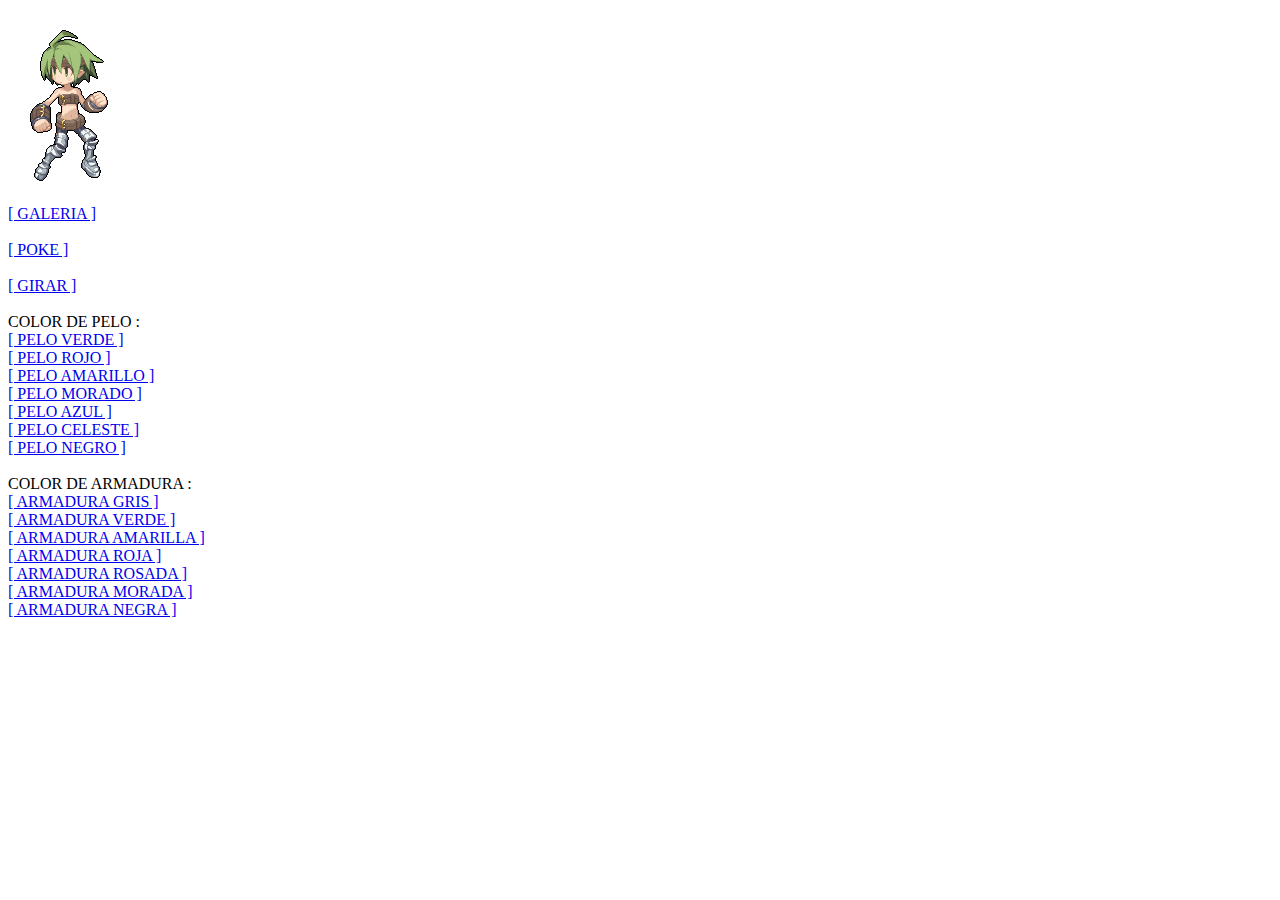
==== commit 3f588911: "Waka" ====
--- a/index.html
+++ b/index.html
@@ -9,6 +9,8 @@
 <canvas id="canvas" width="122" height="193"></canvas>
 <br>
 <a href="index2.html">[ GALERIA ]</a><br>
+<br>
+<a href="005.html">[ POKE ]</a><br>
 <br>
 <a href="javascript:void(0);" onClick="girar();">[ GIRAR ]</a><br>
 <br>
